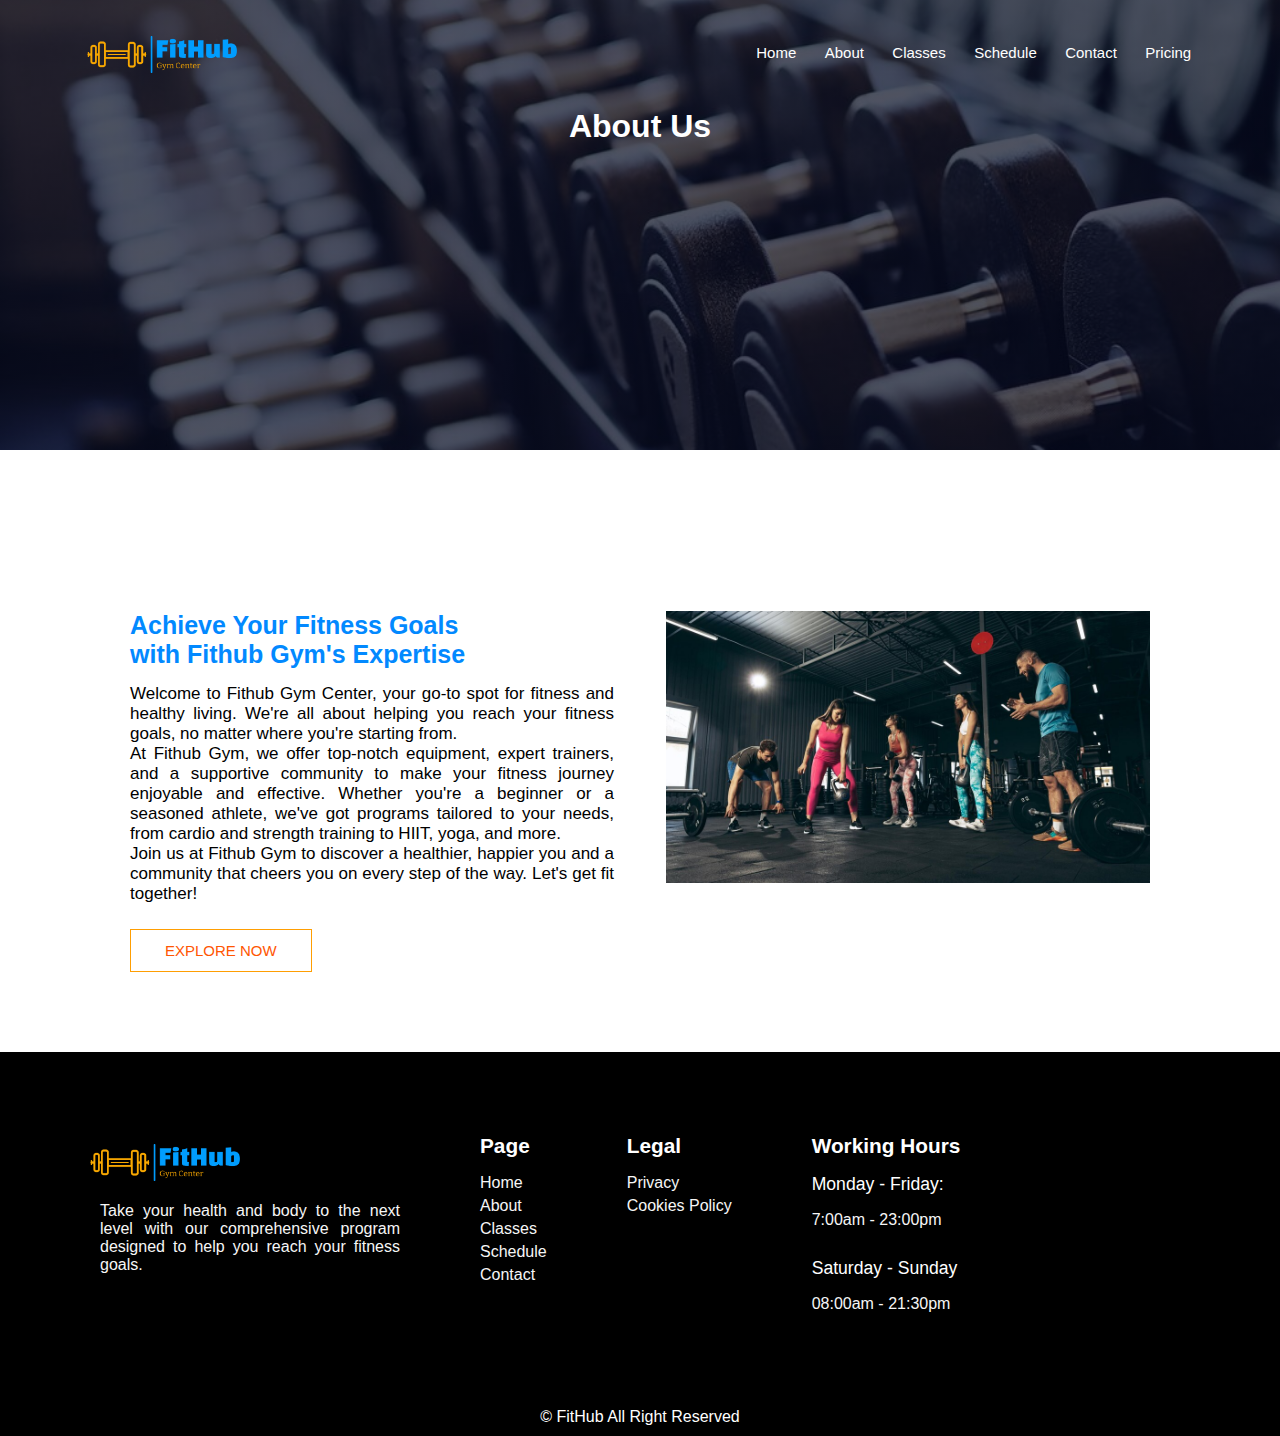
==== about.html @ 22a85598 "Implemented new styling and content improvements on the Classes page" ====
<!DOCTYPE html>
<html lang="en">
  <head>
    <meta charset="UTF-8" />
    <meta name="viewport" content="width=device-width, initial-scale=1.0" />

    <link rel="stylesheet" href="style.css" />
    <title>About Us</title>
  </head>
  <body>
    <section class="about-header">
      <nav>
        <a href="index.html" class="logo">
          <img src="images/fithub-logo.png" alt="logo_img" />
        </a>

        <div class="nav-links" id="navLinks">
          <i class="fa-solid fa-xmark" onclick="hideMenu()"></i>
          <ul>
            <li><a href="index.html">Home</a></li>
            <li><a href="about.html">About</a></li>
            <li><a href="classes.html">Classes</a></li>
            <li><a href="">Schedule</a></li>
            <li><a href="">Contact</a></li>
            <li><a href="">Pricing</a></li>
          </ul>
        </div>
        <i class="fa-solid fa-bars" onclick="showMenu()"></i>
      </nav>

      <h1>About Us</h1>
    </section>

    <section class="about-us">
      <div class="row">
        <div class="about-col">
          <h1>Achieve Your Fitness Goals <br />with Fithub Gym's Expertise</h1>
          <p>
            Welcome to Fithub Gym Center, your go-to spot for fitness and
            healthy living. We're all about helping you reach your fitness
            goals, no matter where you're starting from.<br />
            At Fithub Gym, we offer top-notch equipment, expert trainers, and a
            supportive community to make your fitness journey enjoyable and
            effective. Whether you're a beginner or a seasoned athlete, we've
            got programs tailored to your needs, from cardio and strength
            training to HIIT, yoga, and more.<br />
            Join us at Fithub Gym to discover a healthier, happier you and a
            community that cheers you on every step of the way. Let's get fit
            together!
          </p>
          <a href="" class="hero-btn about-btn">EXPLORE NOW</a>
        </div>

        <div class="about-col">
          <img src="images/about-us.jpg" alt="gym-team" />
        </div>
      </div>
    </section>

    <footer class="footer section">
      <div class="footer-container">
        <div class="footer-box">
          <a href="index.html" class="logo">
            <img src="images/fithub-logo.png" alt="logo_img" />
          </a>

          <p class="text">
            Take your health and body to the next level with our comprehensive
            program designed to help you reach your fitness goals.
          </p>

          <div class="social">
            <a href="#"><i class="fa-brands fa-facebook"></i></a>
            <a href="#"><i class="fa-brands fa-square-instagram"></i></a>
            <a href="#"><i class="fa-brands fa-tiktok"></i></a>
            <a href="#"><i class="fa-brands fa-youtube"></i></a>
          </div>
        </div>

        <div class="footer-box">
          <h3>Page</h3>
          <a href="#">Home</a>
          <a href="#">About</a>
          <a href="#">Classes</a>
          <a href="#">Schedule</a>
          <a href="#">Contact</a>
        </div>

        <div class="footer-box">
          <h3>Legal</h3>
          <a href="#">Privacy</a>
          <a href="#">Cookies Policy</a>
        </div>

        <div class="footer-box">
          <h3>Working Hours</h3>
          <h5 class="days">Monday - Friday:</h5>
          <p class="time">7:00am - 23:00pm</p>

          <h5>Saturday - Sunday</h5>
          <p>08:00am - 21:30pm</p>
        </div>
      </div>

      <div class="copyright">
        <p>&#169; FitHub All Right Reserved</p>
      </div>
    </footer>
  </body>
</html>
---- style.css ----
* {
  margin: 0;
  padding: 0;
  box-sizing: border-box;
  font-family: "Poppins", sans-serif;
}

html {
  scroll-behavior: smooth;
}

img {
  max-width: 100%;
  height: auto;
}

header {
  min-height: 100vh;
  width: 100%;
  background-image: linear-gradient(rgba(4, 9, 30, 0.7), rgba(56, 81, 179, 0.7)),
    url(images/background-img.jpg);
  background-position: center;
  background-size: cover;
  position: relative;
}

nav {
  display: flex;
  padding: 2% 6%;
  justify-content: space-between;
  align-items: center;
}

.logo img {
  max-width: 150px;
  height: auto;
  display: block;
  margin: 10px;
}

.nav-links {
  flex: 1;
  text-align: right;
}

.nav-links ul li {
  list-style: none;
  display: inline-block;
  padding: 8px 12px;
  position: relative;
}

.nav-links ul li a {
  color: #fff;
  text-decoration: none;
  font-size: 15px;
}

.nav-links ul li::after {
  content: "";
  width: 0;
  height: 2px;
  background: #ff9e02;
  display: block;
  margin: auto;
  transition: 0.5s;
}

.nav-links ul li:hover::after {
  width: 100%;
}

.text-box {
  width: 90%;
  color: #fff;
  position: absolute;
  top: 50%;
  left: 50%;
  transform: translate(-50%, -50%);
  text-align: center;
}

.text-box h1 {
  font-size: 62px;
}

.text-box p {
  margin: 5px 0 40px;
  font-size: 35px;
}

.hero-btn {
  display: inline-block;
  text-decoration: none;
  color: #fff;
  border: 1px solid #fff;
  padding: 12px 34px;
  font-size: 15px;
  background: transparent;
  position: relative;
  cursor: pointer;
}

.hero-btn:hover {
  border: 1px solid #ff9e02;
  background: #ff9e02;
  transition: 1s;
}

nav .fa-solid {
  display: none;
}

#closeIcon {
  display: none;
}

/*section {
  margin: 30px;
*/
/* FEATURE SECTION*/

.feature-section {
  width: 80%;
  margin: auto;
  text-align: center;
  padding-top: 100px;
}

.row {
  margin-top: 5%;
  display: flex;
  justify-content: space-between;
  gap: 3rem;
}

.feature {
  flex-basis: 31%;
  margin-bottom: 5px;
  border-radius: 10px;
  background: #f3eadd;
  padding: 20px 12px;
  box-sizing: border-box;
  transition: 0.5s;
}

.feature:hover {
  transform: scale(1.05);
}

.feature h3 {
  text-align: center;
  margin: 10px 0;
  font-weight: 600;
}

.feature p {
  font-size: 14px;
  color: #555;
  font-weight: 300;
  line-height: 22px;
  padding: 10px;
}

.about-data {
  margin-bottom: 2rem;
  align-items: center;
  justify-content: center;
}

.about-subtitle {
  font-size: 25px;
}

.section-border {
  font-size: 35px;
  color: #ff9e02;
}

.section-title {
  color: #0289ff;
}

/* classes section */

.fit-classes {
  display: flex;
  flex-direction: column;
  align-items: center;
  width: 100%;
  height: 700px;
  margin: 0;
  background-image: linear-gradient(rgba(0, 0, 0, 0.7), rgba(0, 0, 0, 0.7)),
    url(images/woman-helping-man-gym.jpg);
  background-position: center;
  background-size: cover;
  padding-left: 8%;
  padding-right: 8%;
  box-sizing: border-box;
}

.fit-classes .row {
  display: grid;
  grid-template-columns: 1fr 1fr;
  height: 80%;
  gap: 20px;
  max-width: 1200px;
}

.col {
  display: flex;
  justify-content: center;
  align-items: center;
  flex-direction: column;
}
.col h1 {
  color: #fff;
  font-size: 50px;
  text-align: center;
}

.col p {
  color: #fff;
  font-size: 40px;
  line-height: 15px;
  margin-top: 20px;
}

.row button {
  width: 180px;
  color: #000;
  font-size: 12px;
  padding: 12px 0;
  background: #fff;
  border: 0;
  border-radius: 20px;
  outline: none;
  margin-top: 30px;
}

.row button:hover {
  background: #ff9e02;
  transition: 1s;
}

.cards {
  display: grid;
  grid-template-columns: repeat(2, 1fr);
  gap: 20px;
}

.card {
  width: 250px;
  height: 275px;
  border-radius: 10px;
  padding: 15px 25px;
  box-sizing: border-box;
  cursor: pointer;
  margin: 10px 15px;
  background-image: url(images/cardio.jpg);
  background-position: center;
  background-size: cover;
  transition: transform 0.5s;
}

.card1 {
  background-image: url(images/cardio.jpg);
}

.card2 {
  background-image: url(images/strength-training.jpg);
}

.card3 {
  background-image: url(images/HIIT-training.jpg);
}

.card4 {
  background-image: url(images/yoga.jpg);
}

.card:hover {
  transform: translateY(-10px);
}

.card h5 {
  color: #fff;
  text-shadow: 0 0 5px #999;
  font-size: 25px;
}

/* pricing*/
.classes-section {
  padding: 4.5rem 0 2rem;
}

.section_title {
  text-align: center;
  margin-top: 5rem;
  margin-bottom: 2.5rem;
  font-size: 40px;
}

.container {
  max-width: 1024px;
  margin-right: 1.5rem;
  margin-left: 1.5rem;
}

.classes-container {
  padding-top: 1rem;
}

.classes-list {
  position: relative;
  width: 238px;
  background-color: #785c4f;
  padding: 2rem 1.5rem 1.5rem;
  border-radius: 1rem;
  margin-bottom: 3.5rem;
  overflow: hidden;
}

.classes-list .shape {
  width: 180px;
  height: 180px;
  filter: blur(64px);
}

.classes-list .shape {
  position: absolute;
  top: -2.5rem;
  left: -2.5rem;
}

.classes-title,
.classes-subtitle,
.classes-img {
  position: relative;
}

.classes-title {
  font-size: 25px;
  margin-bottom: 0.25rem;
  color: #fff;
}

.classes-subtitle {
  font-size: 20px;
  color: #fff;
  font-weight: 400;
}

.classes-img {
  width: 250px;
  margin: 0.75rem 0 1.25rem 0.75rem;
  transition: 0.3s;
}

.classes-data {
  display: grid;
  grid-template-columns: repeat(1, max-content);
  gap: 0.5rem 1.25rem;
  margin-bottom: 2rem;
}

.classes-data-group {
  display: inline-flex;
  align-items: center;
  column-gap: 0.5rem;
  font-size: 20px;
  color: #fff;
}

.classes-data i {
  font-size: 1rem;
}

.classes-price {
  font-size: 25px;
  color: #fff;
}

.button-pricing {
  border: none;
  outline: none;
  padding: 0.75rem 1rem;
  position: absolute;
  right: 0;
  bottom: 0;
  border-radius: 1rem 0 1rem 0;
  cursor: pointer;
  background: #0289ff;
}

.button-pricing i {
  font-size: 1.25rem;
}

.classes-list:hover .classes-img {
  transform: translateY(-0.25rem);
}

.swiper-pagination-bullet {
  background: #ff5602;
}

.swiper-pagination-bullet-active {
  background-color: #0289ff;
}

/*         about - page*/

.about-header {
  height: 50vh;
  width: 100%;
  background-image: linear-gradient(rgba(4, 9, 30, 0.7), rgba(4, 9, 30, 0.7)),
    url(images/dumbbells-gym.jpg);
  background-position: center;
  background-size: cover;
  text-align: center;
  color: #fff;
}

.about-us {
  width: 80%;
  margin: auto;
  padding-top: 80px;
  padding-bottom: 50px;
}

.about-col {
  flex-basis: 48%;
  padding: 30px 2px;
}

.about-col img {
  width: 100%;
}

.about-col h1 {
  padding-top: 0;
  font-size: 25px;
  color: #0289ff;
}

.about-col p {
  padding: 15px 0 25px;
  text-align: justify;
  font-size: 17px;
}

.about-btn {
  border: 1px solid #ff9e02;
  background: transparent;
  color: #ff5602;
}

.about-btn:hover {
  color: #fff;
}

/* FOOTER SECTION*/

footer {
  background: #000;
  color: #fff;
  border-top: 2px solid #000;
}

.footer-container {
  display: flex;
  margin: 5rem;
  gap: 5rem;
}

.footer-box .logo img {
  margin-bottom: 1rem;
}

.footer-container .footer-box {
  display: flex;
  flex-direction: column;
}

.social {
  display: flex;
  align-items: center;
  padding: 1rem;
}

.social a {
  font-size: 24px;
  color: #fff;
  margin-right: 1rem;
}

.social a:hover {
  color: #0289ff;
}

.footer-box h3 {
  font-size: 1.3rem;

  margin-bottom: 1rem;
}

.footer-box h5 {
  font-size: 1.1rem;
  font-weight: 400;
  margin-bottom: 1rem;
}

.footer-box .time {
  margin-bottom: 1.8rem;
}
.footer-box p:hover {
  color: #0289ff;
}

.footer-box .text {
  width: 300px;
  text-align: justify;
  margin-left: 20px;
}
.footer-box p,
.footer-box a {
  color: #f6f6f6;
  margin-bottom: 5px;
  text-decoration: none;
}

.footer-box a:hover {
  color: #0289ff;
}

.footer-box h5 .days {
  margin: 0.5rem;
}

.copyright {
  padding: 10px;
  text-align: center;
}

.copyright:hover {
  color: #0289ff;
}

/* classes page*/
.classes {
  padding: 10px 10%;
}
#card-area {
  padding: 50px 0;
}

.classes-page {
  display: grid;
  grid-template-columns: repeat(3, 1fr);
  grid-gap: 40px;
  margin-bottom: 50px;
}

.classes-card {
  border-radius: 10px;
  position: relative;
  overflow: hidden;
  box-shadow: 5px 5px 15px rgba(0, 0, 0, 0.7);
}

.classes-card img {
  width: 100%;
  border-radius: 10px;
  display: block;
  transition: transform 0.5s;
}

.classes-card .txt {
  height: 0;
  width: 100%;
  background: linear-gradient(transparent, #1c1c1c 58%);
  border-radius: 10px;
  position: absolute;
  left: 0;
  bottom: 0;
  overflow: hidden;
  display: flex;
  align-items: center;
  justify-content: center;
  flex-direction: column;
  padding: 0 50px;
  text-align: center;
  font-size: 14px;
  transition: height 0.5s;
  color: #fff;
}

.classes-card .txt h1 {
  margin-bottom: 5px;
  margin-top: 40%;
  font-size: 25px;
  letter-spacing: 2px;
}
.classes-card .txt a {
  margin-top: 5px;
  color: #262626;
  text-decoration: none;
  background: #fff;
  border-radius: 50px;
  text-align: center;
  padding: 5px 15px;
}

.classes-card .txt a:hover {
  background: #ff9e02;
  transition: 1s;
}
.classes-card:hover img {
  transform: scale(1.2);
}

.classes-card:hover .txt {
  height: 100%;
}
/*                  MEDIA QUERIS                          */

@media (max-width: 700px) {
  .text-box h1 {
    font-size: 20px;
  }

  .nav-links ul li {
    display: block;
  }

  .nav-links {
    position: absolute;
    background: #ff9e02;
    height: 100vh;
    width: 200px;
    top: 0;
    right: -200px;
    text-align: left;
    z-index: 2;
    transition: 1s;
  }

  nav .fa-solid {
    display: inline-block; /* */
    color: #fff;
    margin: 10px;
    font-size: 22px;
    cursor: pointer;
  }

  .nav-links ul {
    padding: 30px;
  }

  .feature {
    flex-basis: 100%;
    margin-right: 0;
  }

  .row {
    flex-direction: column;
  }
}
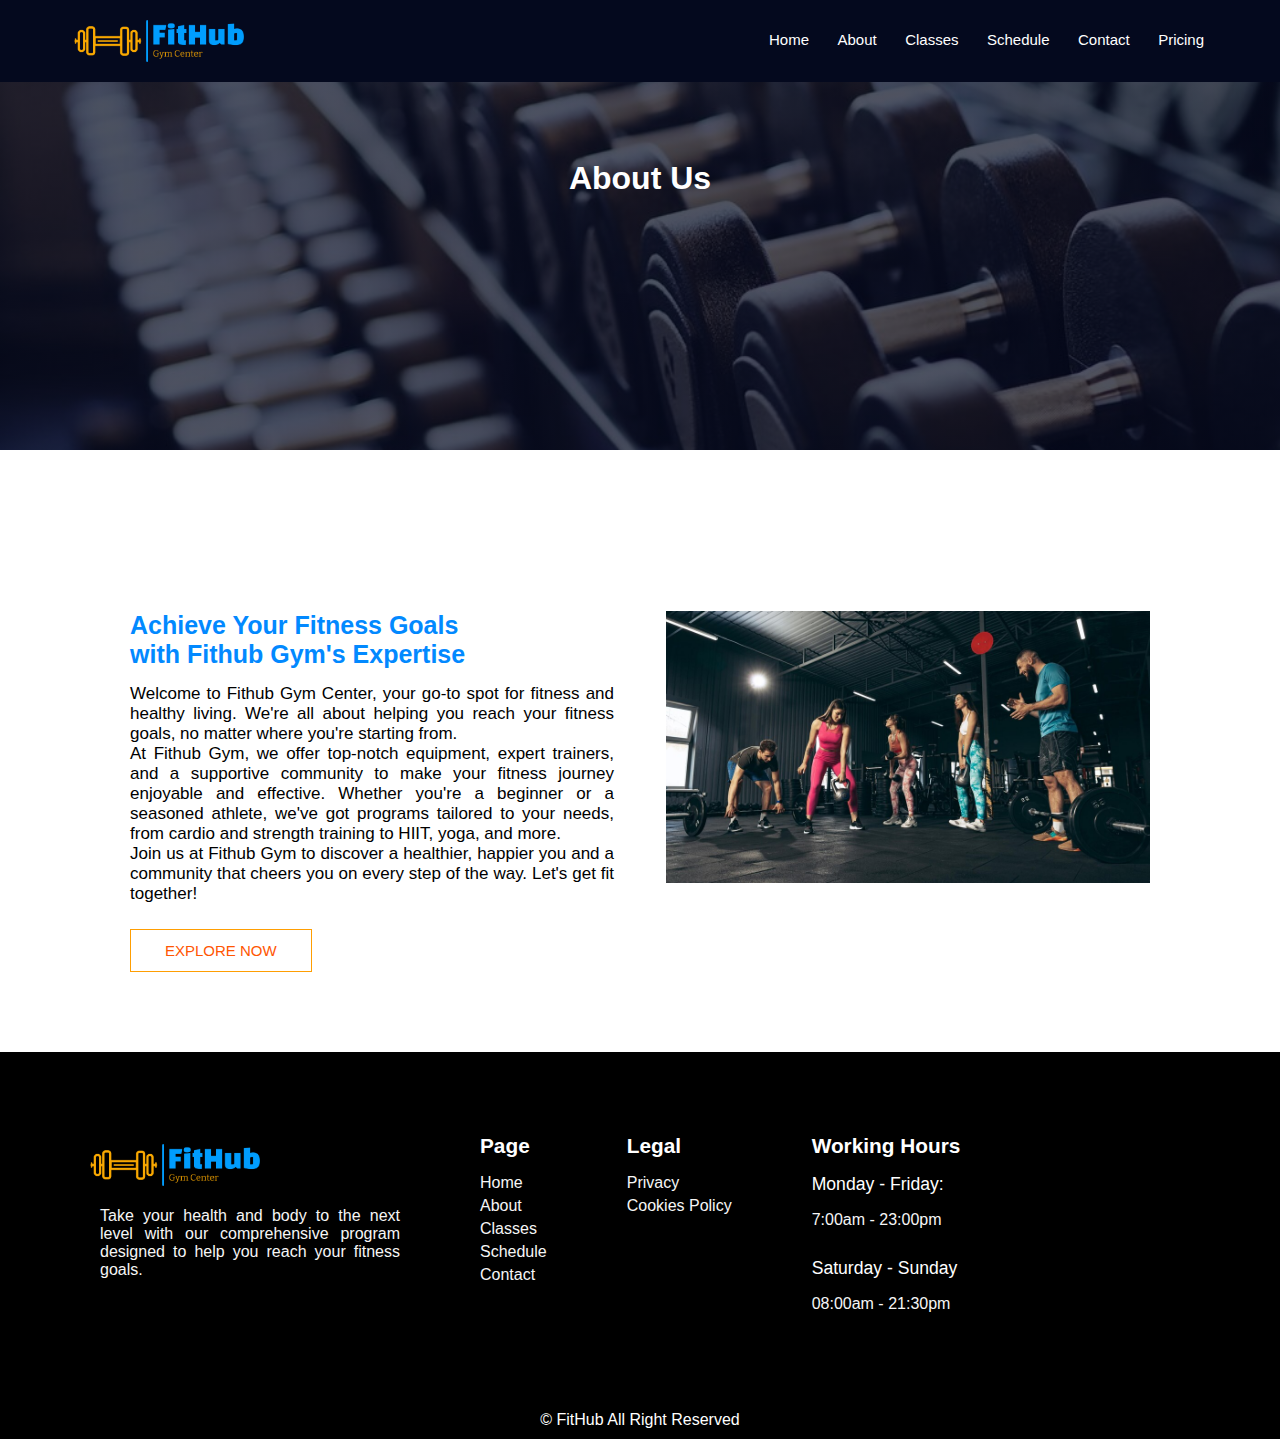
==== commit fc033624: "Fixed navbar and styled" ====
--- a/about.html
+++ b/about.html
@@ -9,7 +9,7 @@
   </head>
   <body>
     <section class="about-header">
-      <nav>
+      <nav class="navbar">
         <a href="index.html" class="logo">
           <img src="images/fithub-logo.png" alt="logo_img" />
         </a>
@@ -20,7 +20,7 @@
             <li><a href="index.html">Home</a></li>
             <li><a href="about.html">About</a></li>
             <li><a href="classes.html">Classes</a></li>
-            <li><a href="">Schedule</a></li>
+            <li><a href="schedule.html">Schedule</a></li>
             <li><a href="">Contact</a></li>
             <li><a href="">Pricing</a></li>
           </ul>
--- a/style.css
+++ b/style.css
@@ -14,40 +14,35 @@
   height: auto;
 }
 
-header {
-  min-height: 100vh;
+.navbar {
+  position: fixed;
+  top: 0;
+  left: 0;
   width: 100%;
-  background-image: linear-gradient(rgba(4, 9, 30, 0.7), rgba(56, 81, 179, 0.7)),
-    url(images/background-img.jpg);
-  background-position: center;
-  background-size: cover;
-  position: relative;
-}
-
-nav {
-  display: flex;
-  padding: 2% 6%;
+  background-color: rgb(4, 9, 30);
+  padding: 10px 5%;
+  display: flex;
   justify-content: space-between;
   align-items: center;
+  z-index: 1000;
 }
 
 .logo img {
-  max-width: 150px;
+  max-width: 170px;
   height: auto;
   display: block;
   margin: 10px;
 }
 
-.nav-links {
-  flex: 1;
-  text-align: right;
+.nav-links ul {
+  margin: 0;
+  padding: 0;
+  list-style: none;
 }
 
 .nav-links ul li {
-  list-style: none;
+  padding: 8px 12px;
   display: inline-block;
-  padding: 8px 12px;
-  position: relative;
 }
 
 .nav-links ul li a {
@@ -68,6 +63,14 @@
 
 .nav-links ul li:hover::after {
   width: 100%;
+}
+
+.background-section {
+  position: relative;
+  height: 100vh;
+  background-image: linear-gradient(rgba(4, 9, 30, 0.7), rgba(56, 81, 179, 0.7)),
+    url(images/background-img.jpg);
+  background-size: cover;
 }
 
 .text-box {
@@ -420,13 +423,21 @@
   background-size: cover;
   text-align: center;
   color: #fff;
-}
-
+  position: relative;
+}
+
+.about-header h1 {
+  position: relative;
+  z-index: 2;
+  top: 10rem;
+}
 .about-us {
   width: 80%;
   margin: auto;
   padding-top: 80px;
   padding-bottom: 50px;
+  position: relative;
+  z-index: 2;
 }
 
 .about-col {
@@ -623,6 +634,122 @@
 .classes-card:hover .txt {
   height: 100%;
 }
+
+/* schedule */
+
+.schedule {
+  padding: 5rem 2.5rem;
+  margin: 0 auto;
+  max-width: 1000px;
+}
+
+#days {
+  margin-bottom: 20px;
+  display: flex;
+  flex-wrap: wrap;
+  justify-content: center;
+  gap: 1rem;
+}
+
+#days button {
+  padding: 10px 20px;
+  margin: 5px;
+  background-color: #fff;
+  color: #000;
+  border: 1px solid #dbd6d6;
+  border-radius: 23px;
+  cursor: pointer;
+  font-weight: 700;
+  font-size: 15px;
+}
+
+#days button:hover {
+  background-color: #0289ff;
+}
+#days button.active {
+  background-color: #0289ff;
+  color: #fff;
+}
+
+#schedule ul {
+  list-style-type: none;
+  padding: 0;
+  justify-content: space-between;
+  margin: 20px;
+}
+
+#schedule ul li {
+  margin-bottom: 5px;
+}
+
+.class-info {
+  border: 5px solid #0289ff;
+  border-radius: 23px;
+  margin-bottom: 10px;
+  padding: 3%;
+  text-align: center;
+}
+
+.class-header {
+  display: flex;
+  align-items: center;
+  justify-content: space-between;
+  flex: 0.5;
+}
+
+.name-of-class {
+  flex: 1;
+  color: #000;
+  font-weight: 700;
+  font-size: 18px;
+  text-align: left;
+}
+
+.time-class {
+  color: #000;
+  font-weight: 700;
+  font-size: 18px;
+}
+
+.class-name,
+.class-time {
+  flex: 1;
+  color: #000;
+  font-weight: 700;
+  font-size: 18px;
+}
+
+.class-item,
+.class-info {
+  display: flex;
+  flex-direction: row;
+  justify-content: space-between;
+  background-color: rgba(242, 242, 242, 0.7);
+  width: 100%;
+  padding: 3%;
+  transition: transform 0.3s ease;
+}
+
+.class-item:hover {
+  transform: scale(1.05);
+}
+
+.join-button {
+  width: 180px;
+  font-size: 12px;
+  padding: 12px 0;
+  background: #fff;
+  border: 0;
+  border-radius: 20px;
+  outline: none;
+  transition: background 0.5s;
+}
+
+.join-button:hover {
+  background: #0289ff;
+  transition: 1s;
+}
+
 /*                  MEDIA QUERIS                          */
 
 @media (max-width: 700px) {
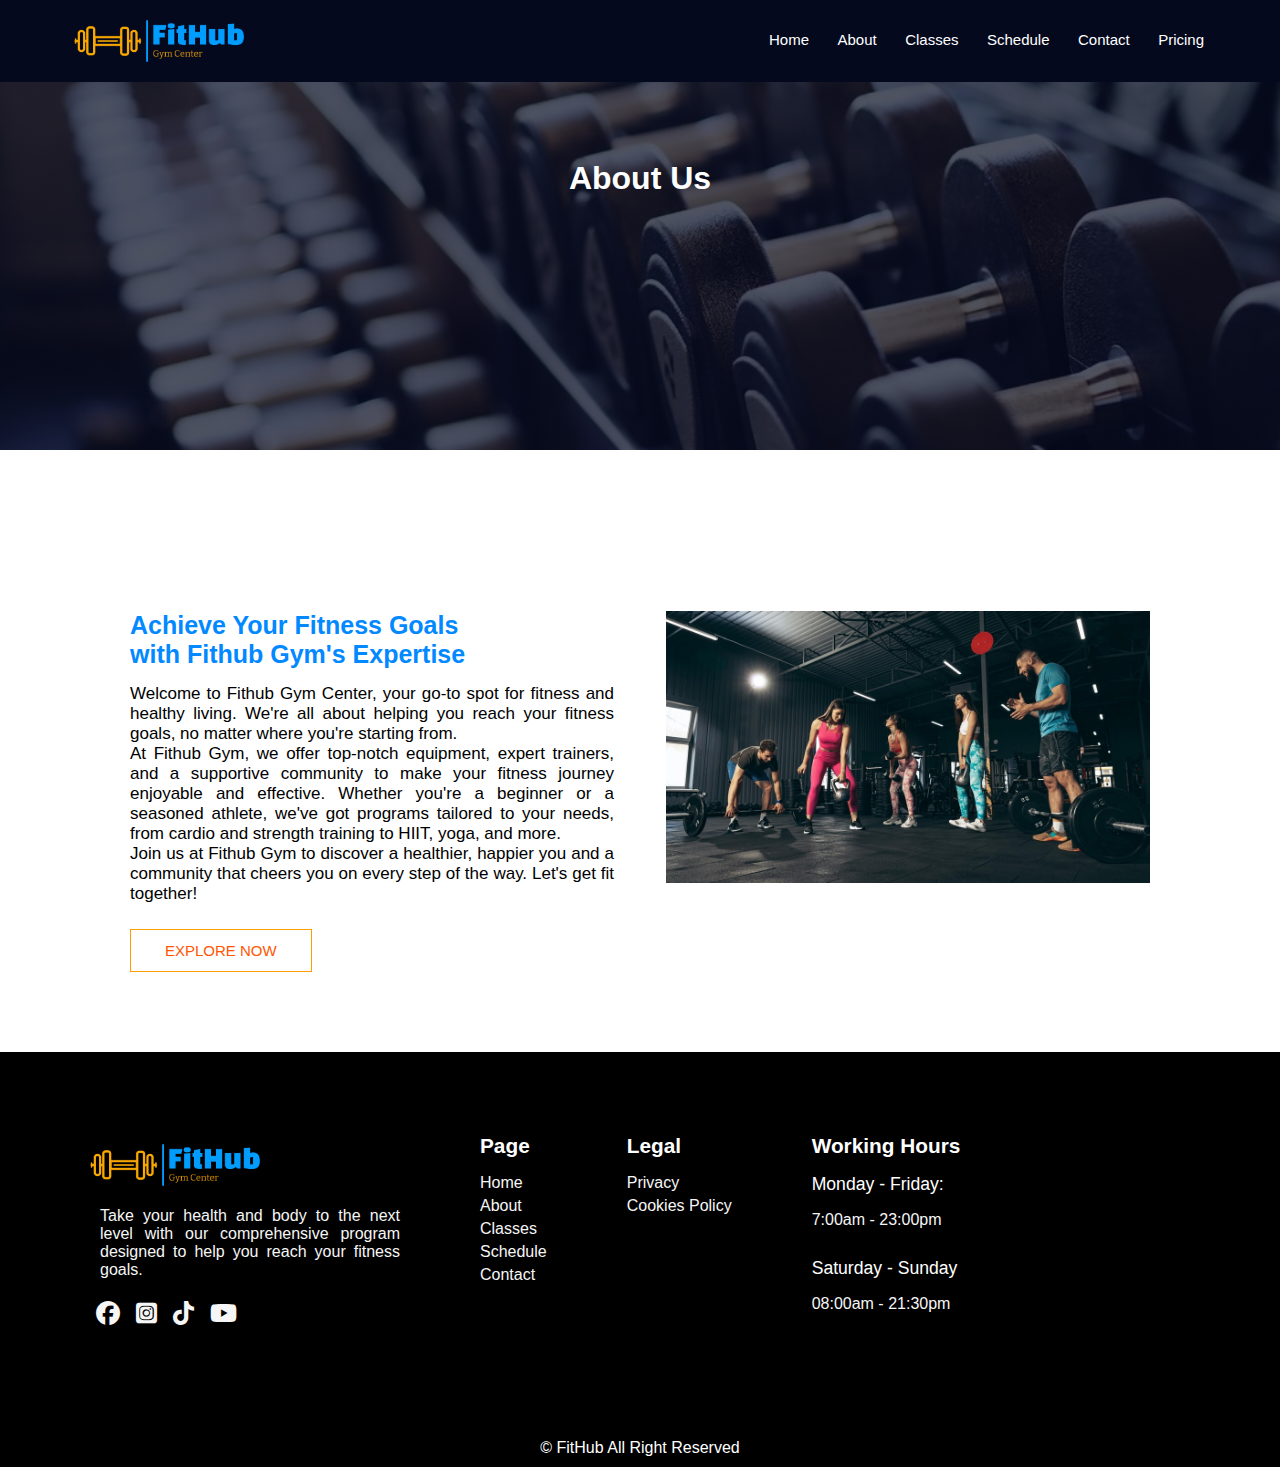
==== commit b17dc611: "Updated contact page layout and styles" ====
--- a/about.html
+++ b/about.html
@@ -5,6 +5,10 @@
     <meta name="viewport" content="width=device-width, initial-scale=1.0" />
 
     <link rel="stylesheet" href="style.css" />
+    <link
+      rel="stylesheet"
+      href="https://cdnjs.cloudflare.com/ajax/libs/font-awesome/6.5.2/css/all.min.css"
+    />
     <title>About Us</title>
   </head>
   <body>
@@ -21,7 +25,7 @@
             <li><a href="about.html">About</a></li>
             <li><a href="classes.html">Classes</a></li>
             <li><a href="schedule.html">Schedule</a></li>
-            <li><a href="">Contact</a></li>
+            <li><a href="contact.html">Contact</a></li>
             <li><a href="">Pricing</a></li>
           </ul>
         </div>
--- a/style.css
+++ b/style.css
@@ -750,6 +750,140 @@
   transition: 1s;
 }
 
+/* contact page*/
+
+.contact-information {
+  width: 80%;
+  margin: auto;
+  padding-top: 80px;
+  padding-bottom: 50px;
+  position: relative;
+  z-index: 2;
+}
+.contact-section {
+  display: flex;
+  justify-content: space-between;
+  flex-wrap: wrap;
+  margin-top: 5%;
+  gap: 3rem;
+}
+
+.contact-content {
+  margin-bottom: 2rem;
+  text-align: center;
+}
+
+.contact-content h3 {
+  margin-bottom: 1rem;
+}
+
+.contact-content p {
+  margin-bottom: 1.5rem;
+}
+.info-container {
+  flex: 1 1 20%;
+  padding: 25px;
+}
+
+.info {
+  display: flex;
+  flex-direction: column;
+  gap: 1rem;
+}
+
+.info-block {
+  padding: 1rem;
+  border-radius: 8px;
+}
+
+.info-block h3 {
+  margin-bottom: 10px;
+  padding-bottom: 5px;
+  border-bottom: 3px solid #0289ff;
+  width: 50%;
+}
+
+.info-block p {
+  margin-bottom: 10px;
+}
+
+.contact-container {
+  flex: 1 1 60%;
+  max-width: 500px;
+  background-color: #999;
+  padding: 25px;
+  border-radius: 8px;
+  box-shadow: 0 0 15px rgba(0, 0, 0, 0.1);
+}
+
+.contact-container header {
+  font-size: 1.5rem;
+  color: #333;
+  font-weight: 500;
+  text-align: center;
+}
+
+.contact-container .form {
+  margin-top: 30px;
+}
+
+.form .input-box {
+  width: 100%;
+  margin-top: 20px;
+}
+
+.form :where(.input-box input, .select-box) {
+  position: relative;
+  height: 50px;
+  width: 100%;
+  outline: none;
+  font-size: 1rem;
+  color: #707070;
+  margin-top: 8px;
+  border: 1px solid #ddd;
+  border-radius: 6px;
+  padding: 0 15px;
+}
+
+.form .column {
+  display: flex;
+  column-gap: 15px;
+}
+
+.select-box select {
+  height: 100%;
+  width: 100%;
+  outline: none;
+  border: none;
+  color: #707070;
+  font-size: 1rem;
+}
+
+textarea {
+  padding: 1rem 1rem;
+  min-height: 150px;
+  resize: none;
+  overflow-y: auto;
+  border-radius: 6px;
+  border: 1px solid #ddd;
+}
+
+.btn {
+  padding: 0.6rem 1.3rem;
+  background-color: #fff;
+  font-size: 0.95rem;
+  line-height: 1;
+  border: 1px solid #ddd;
+  border-radius: 6px;
+  outline: none;
+  cursor: pointer;
+  transition: 0.3s;
+}
+
+.btn:hover {
+  background-color: #0289ff;
+}
+
 /*                  MEDIA QUERIS                          */
 
 @media (max-width: 700px) {
@@ -793,4 +927,8 @@
   .row {
     flex-direction: column;
   }
-}
+
+  .form .column {
+    flex-wrap: wrap;
+  }
+}
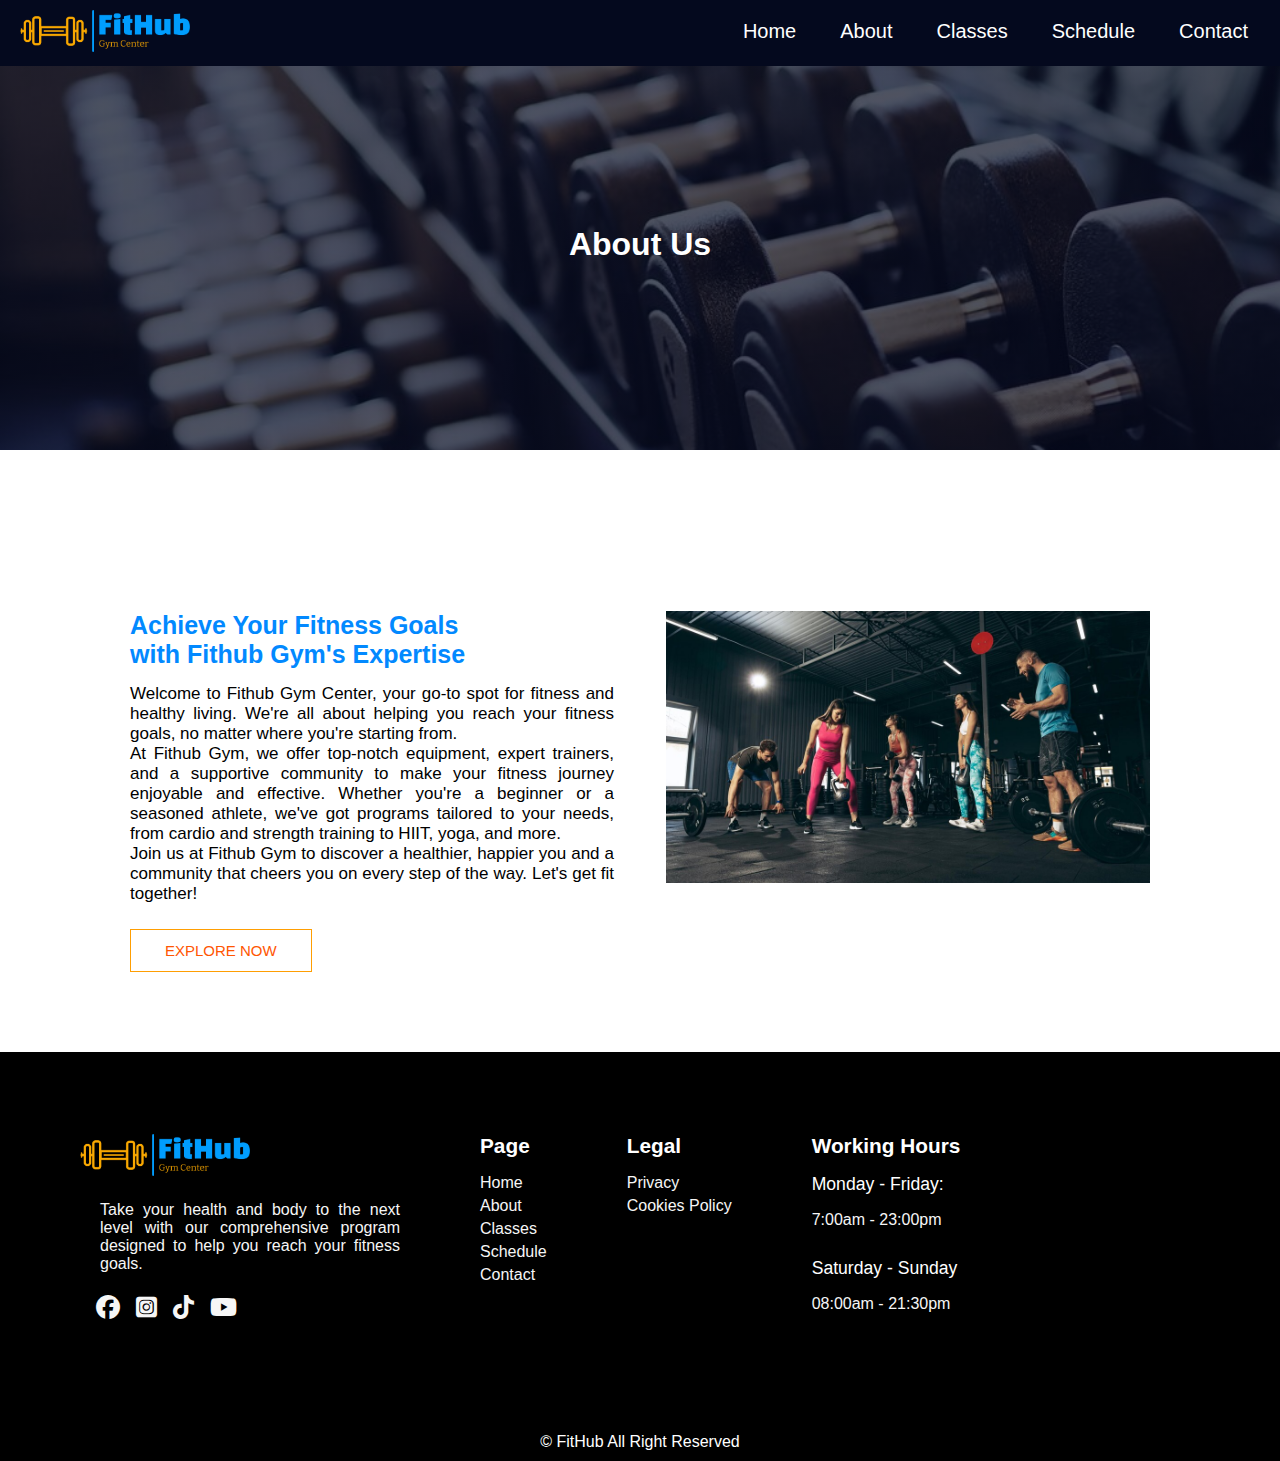
==== commit 15a1f230: "Responsive layout improvements and hamburger menu functionality" ====
--- a/about.html
+++ b/about.html
@@ -9,6 +9,13 @@
       rel="stylesheet"
       href="https://cdnjs.cloudflare.com/ajax/libs/font-awesome/6.5.2/css/all.min.css"
     />
+
+    <link
+      rel="stylesheet"
+      href="https://use.fontawesome.com/releases/v5.15.4/css/all.css"
+    />
+
+    <link rel="stylesheet" href="css/swiper-bundle.min.css" />
     <title>About Us</title>
   </head>
   <body>
@@ -18,18 +25,18 @@
           <img src="images/fithub-logo.png" alt="logo_img" />
         </a>
 
-        <div class="nav-links" id="navLinks">
-          <i class="fa-solid fa-xmark" onclick="hideMenu()"></i>
+        <i class="fa-solid fa-bars" id="hamburger"></i>
+        <i class="fa-solid fa-xmark" id="close"></i>
+
+        <div class="nav-links" id="navLinks" style="right: -200px">
           <ul>
             <li><a href="index.html">Home</a></li>
             <li><a href="about.html">About</a></li>
             <li><a href="classes.html">Classes</a></li>
             <li><a href="schedule.html">Schedule</a></li>
             <li><a href="contact.html">Contact</a></li>
-            <li><a href="">Pricing</a></li>
           </ul>
         </div>
-        <i class="fa-solid fa-bars" onclick="showMenu()"></i>
       </nav>
 
       <h1>About Us</h1>
@@ -83,11 +90,11 @@
 
         <div class="footer-box">
           <h3>Page</h3>
-          <a href="#">Home</a>
-          <a href="#">About</a>
-          <a href="#">Classes</a>
-          <a href="#">Schedule</a>
-          <a href="#">Contact</a>
+          <a href="index.html">Home</a>
+          <a href="about.html">About</a>
+          <a href="classes.html">Classes</a>
+          <a href="schedule.html">Schedule</a>
+          <a href="contact.html">Contact</a>
         </div>
 
         <div class="footer-box">
@@ -110,5 +117,8 @@
         <p>&#169; FitHub All Right Reserved</p>
       </div>
     </footer>
+
+    <script src="js/swiper-bundle.min.js"></script>
+    <script src="script.js"></script>
   </body>
 </html>
--- a/style.css
+++ b/style.css
@@ -15,40 +15,70 @@
 }
 
 .navbar {
-  position: fixed;
+  position: relative;
+  background-color: rgb(4, 9, 30);
+  padding: 10px 20px;
+  display: flex;
+  justify-content: space-between;
+  align-items: center;
+  color: white; /* */
+  z-index: 1000;
   top: 0;
   left: 0;
   width: 100%;
-  background-color: rgb(4, 9, 30);
-  padding: 10px 5%;
-  display: flex;
-  justify-content: space-between;
-  align-items: center;
-  z-index: 1000;
 }
 
 .logo img {
   max-width: 170px;
-  height: auto;
-  display: block;
-  margin: 10px;
-}
+}
+
+.nav-links {
+  /* bez ovoga se vidi nav-linkovi
+  position: absolute;
+  top: 0;
+  right: -200px;*/
+  transition: right 0.3s ease;
+  color: #000;
+  height: 100%;
+}
+
+/* 
+.nav-links {
+  position: fixed;
+  right: -200px;
+  top: 0px;
+  background-color: #333;
+  width: 200px;
+  height: 100vh;
+  display: flex;
+  justify-content: center;
+  align-items: center;
+  transition: right 0.3s ease;
+  z-index: 1000;
+} */
+
+/*
+.nav-links.active {
+  right: 0;
+} */
 
 .nav-links ul {
-  margin: 0;
-  padding: 0;
+  padding: 0; /* */
+  margin: 0; /* */
+  display: flex;
   list-style: none;
-}
-
-.nav-links ul li {
+  /* flex-direction: column; */
+  gap: 20px;
+}
+
+.nav-links li {
   padding: 8px 12px;
-  display: inline-block;
-}
-
-.nav-links ul li a {
+}
+
+.nav-links a {
   color: #fff;
   text-decoration: none;
-  font-size: 15px;
+  font-size: 20px;
 }
 
 .nav-links ul li::after {
@@ -61,10 +91,35 @@
   transition: 0.5s;
 }
 
+/* Hamburger icon 
+
+.fa-bars,
+.fa-xmark {
+  font-size: 24px;
+  cursor: pointer;
+  display: none;
+}*/
+
+#hamburger,
+#close {
+  display: none;
+}
+
+.nav-links ul li::after {
+  content: "";
+  width: 0;
+  height: 2px;
+  background: #ff9e02;
+  display: block;
+  margin: auto;
+  transition: width 0.5s;
+}
+
 .nav-links ul li:hover::after {
   width: 100%;
 }
 
+/* Background */
 .background-section {
   position: relative;
   height: 100vh;
@@ -110,17 +165,6 @@
   transition: 1s;
 }
 
-nav .fa-solid {
-  display: none;
-}
-
-#closeIcon {
-  display: none;
-}
-
-/*section {
-  margin: 30px;
-*/
 /* FEATURE SECTION*/
 
 .feature-section {
@@ -138,12 +182,11 @@
 }
 
 .feature {
-  flex-basis: 31%;
+  flex-basis: 100%;
   margin-bottom: 5px;
   border-radius: 10px;
   background: #f3eadd;
   padding: 20px 12px;
-  box-sizing: border-box;
   transition: 0.5s;
 }
 
@@ -163,25 +206,6 @@
   font-weight: 300;
   line-height: 22px;
   padding: 10px;
-}
-
-.about-data {
-  margin-bottom: 2rem;
-  align-items: center;
-  justify-content: center;
-}
-
-.about-subtitle {
-  font-size: 25px;
-}
-
-.section-border {
-  font-size: 35px;
-  color: #ff9e02;
-}
-
-.section-title {
-  color: #0289ff;
 }
 
 /* classes section */
@@ -197,8 +221,7 @@
     url(images/woman-helping-man-gym.jpg);
   background-position: center;
   background-size: cover;
-  padding-left: 8%;
-  padding-right: 8%;
+  padding: 0 8%;
   box-sizing: border-box;
 }
 
@@ -207,7 +230,6 @@
   grid-template-columns: 1fr 1fr;
   height: 80%;
   gap: 20px;
-  max-width: 1200px;
 }
 
 .col {
@@ -216,17 +238,10 @@
   align-items: center;
   flex-direction: column;
 }
-.col h1 {
-  color: #fff;
-  font-size: 50px;
-  text-align: center;
-}
-
+.col h1,
 .col p {
   color: #fff;
-  font-size: 40px;
-  line-height: 15px;
-  margin-top: 20px;
+  text-align: center;
 }
 
 .row button {
@@ -755,11 +770,9 @@
 .contact-information {
   width: 80%;
   margin: auto;
-  padding-top: 80px;
-  padding-bottom: 50px;
-  position: relative;
-  z-index: 2;
-}
+  padding: 80px 0 50px;
+}
+
 .contact-section {
   display: flex;
   justify-content: space-between;
@@ -884,40 +897,53 @@
   background-color: #0289ff;
 }
 
-/*                  MEDIA QUERIS                          */
-
-@media (max-width: 700px) {
-  .text-box h1 {
-    font-size: 20px;
-  }
-
-  .nav-links ul li {
-    display: block;
-  }
-
+/*                  MEDIA QUERIS       */
+
+@media (max-width: 768px) {
   .nav-links {
-    position: absolute;
-    background: #ff9e02;
-    height: 100vh;
-    width: 200px;
+    display: flex;
+    flex-direction: column;
+    position: fixed;
     top: 0;
     right: -200px;
-    text-align: left;
-    z-index: 2;
-    transition: 1s;
-  }
-
-  nav .fa-solid {
-    display: inline-block; /* */
-    color: #fff;
-    margin: 10px;
-    font-size: 22px;
-    cursor: pointer;
+    width: 200px;
+    background-color: #ff9e02;
+    height: 50%;
+    padding: 20px;
+    transition: right 0.3s ease;
+  }
+
+  #hamburger {
+    display: inline;
+  }
+
+  #close {
+    display: none;
+    z-index: 1000;
+  }
+
+  .nav-links.active {
+    display: block;
+    transform: translateX(0);
   }
 
   .nav-links ul {
-    padding: 30px;
-  }
+    list-style: none;
+    padding: 0;
+    margin: 0;
+    display: flex;
+    flex-direction: column;
+    width: 100%;
+  }
+
+  .nav-links li {
+    margin: 10px 0;
+  }
+
+  /* .nav-links.active .fa-xmark {
+    display: block;
+  }
+*/
 
   .feature {
     flex-basis: 100%;
@@ -926,9 +952,67 @@
 
   .row {
     flex-direction: column;
-  }
-
-  .form .column {
-    flex-wrap: wrap;
-  }
-}
+    align-items: center;
+  }
+
+  .col h1 {
+    font-size: 18px;
+  }
+
+  .col p {
+    font-size: 18px;
+  }
+
+  .cards {
+    flex-direction: column;
+    align-items: center;
+  }
+
+  .card {
+    margin: 10px 0;
+    width: 80%;
+    height: 70%;
+  }
+
+  .card h5 {
+    font-size: 15px;
+  }
+
+  .footer-container {
+    flex-direction: column;
+    align-items: center;
+
+    .footer-box {
+      text-align: center;
+      margin: 20px 0;
+    }
+
+    .copyright {
+      text-align: center;
+      margin-top: 20px;
+    }
+  }
+
+  @media (min-width: 769px) {
+    .nav-links {
+      position: static;
+      display: flex;
+      right: 0;
+      height: auto;
+      background-color: transparent;
+    }
+
+    .nav-links ul {
+      display: flex;
+      justify-content: space-around;
+    }
+
+    .nav-links ul li {
+      margin: 0;
+    }
+
+    #hamburger {
+      display: none;
+    }
+  }
+}
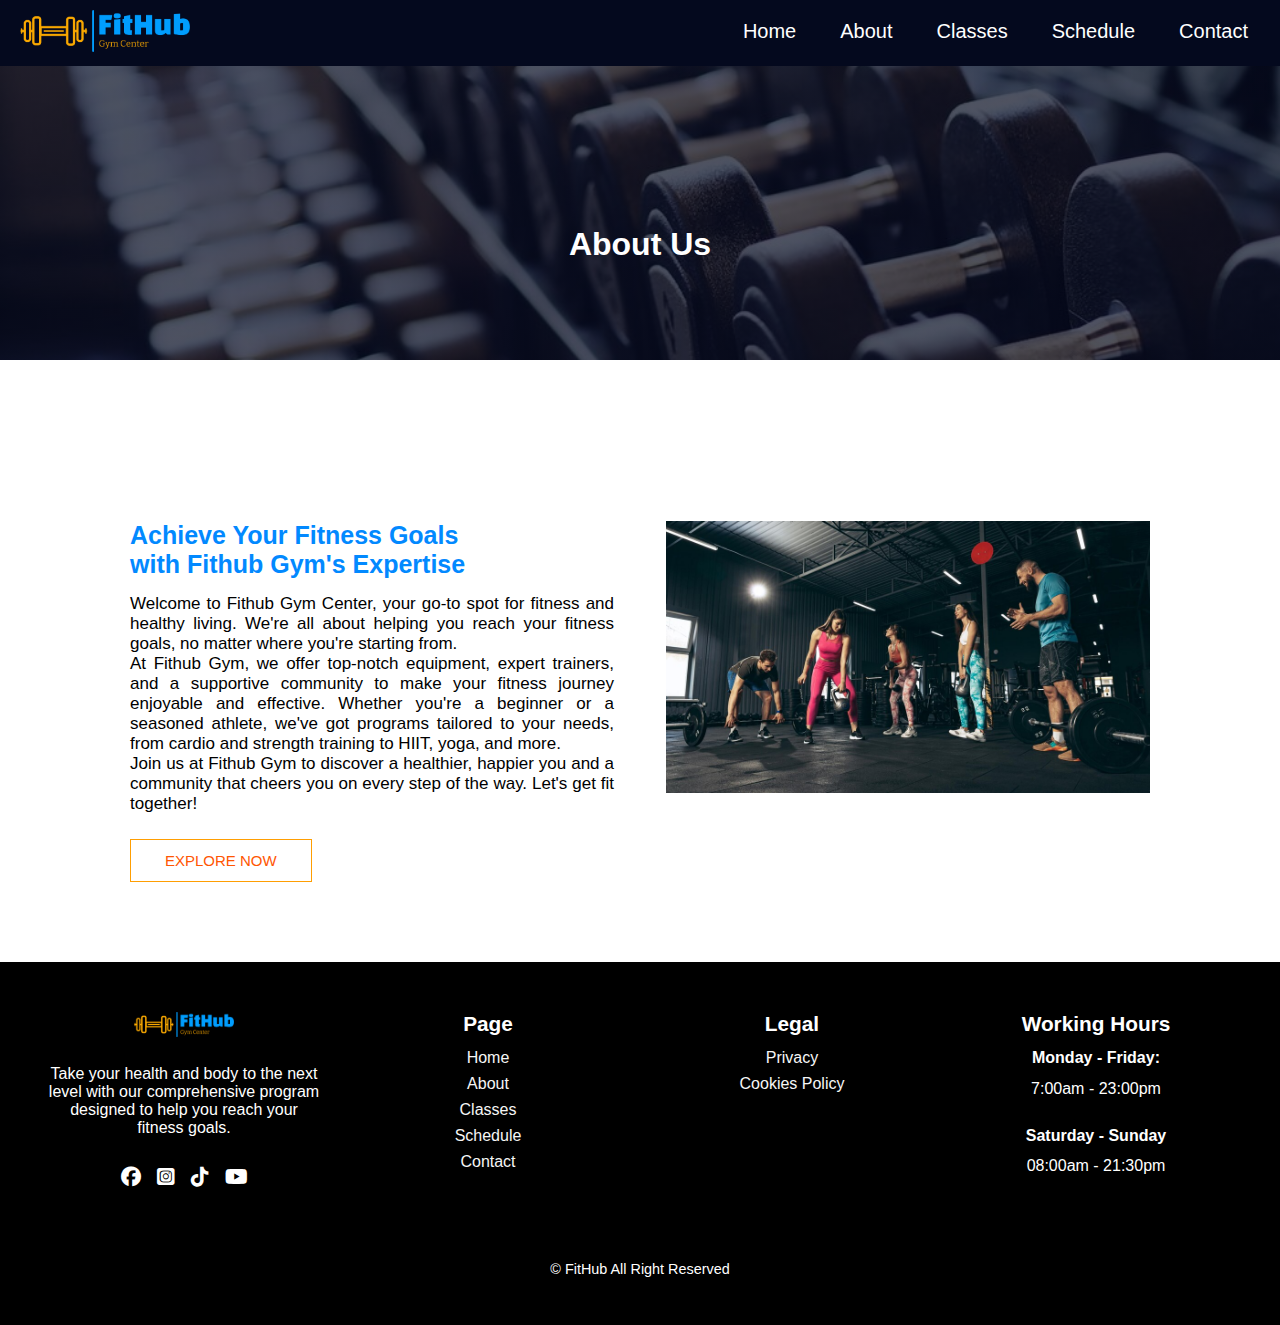
==== commit 05a6d663: "Improved responsive design for contact page and button styles" ====
--- a/about.html
+++ b/about.html
@@ -59,7 +59,7 @@
             community that cheers you on every step of the way. Let's get fit
             together!
           </p>
-          <a href="" class="hero-btn about-btn">EXPLORE NOW</a>
+          <a href="classes.html" class="hero-btn about-btn">EXPLORE NOW</a>
         </div>
 
         <div class="about-col">
--- a/style.css
+++ b/style.css
@@ -33,41 +33,16 @@
 }
 
 .nav-links {
-  /* bez ovoga se vidi nav-linkovi
-  position: absolute;
-  top: 0;
-  right: -200px;*/
   transition: right 0.3s ease;
   color: #000;
   height: 100%;
 }
-
-/* 
-.nav-links {
-  position: fixed;
-  right: -200px;
-  top: 0px;
-  background-color: #333;
-  width: 200px;
-  height: 100vh;
-  display: flex;
-  justify-content: center;
-  align-items: center;
-  transition: right 0.3s ease;
-  z-index: 1000;
-} */
-
-/*
-.nav-links.active {
-  right: 0;
-} */
 
 .nav-links ul {
   padding: 0; /* */
   margin: 0; /* */
   display: flex;
   list-style: none;
-  /* flex-direction: column; */
   gap: 20px;
 }
 
@@ -126,6 +101,7 @@
   background-image: linear-gradient(rgba(4, 9, 30, 0.7), rgba(56, 81, 179, 0.7)),
     url(images/background-img.jpg);
   background-size: cover;
+  background-position: center;
 }
 
 .text-box {
@@ -331,21 +307,23 @@
 
 .classes-list {
   position: relative;
-  width: 238px;
+  max-width: 238px;
   background-color: #785c4f;
   padding: 2rem 1.5rem 1.5rem;
   border-radius: 1rem;
   margin-bottom: 3.5rem;
   overflow: hidden;
+  width: 100%;
+  display: flex;
+  flex-direction: column;
+  align-items: center;
+  text-align: center;
 }
 
 .classes-list .shape {
   width: 180px;
   height: 180px;
   filter: blur(64px);
-}
-
-.classes-list .shape {
   position: absolute;
   top: -2.5rem;
   left: -2.5rem;
@@ -361,6 +339,8 @@
   font-size: 25px;
   margin-bottom: 0.25rem;
   color: #fff;
+  display: block;
+  overflow: hidden;
 }
 
 .classes-subtitle {
@@ -370,9 +350,11 @@
 }
 
 .classes-img {
-  width: 250px;
-  margin: 0.75rem 0 1.25rem 0.75rem;
-  transition: 0.3s;
+  width: 100%;
+  max-width: 200px;
+  height: auto;
+  margin: 0.75rem 0;
+  object-fit: cover;
 }
 
 .classes-data {
@@ -430,7 +412,7 @@
 /*         about - page*/
 
 .about-header {
-  height: 50vh;
+  height: 40vh;
   width: 100%;
   background-image: linear-gradient(rgba(4, 9, 30, 0.7), rgba(4, 9, 30, 0.7)),
     url(images/dumbbells-gym.jpg);
@@ -445,6 +427,7 @@
   position: relative;
   z-index: 2;
   top: 10rem;
+  font-size: 2rem;
 }
 .about-us {
   width: 80%;
@@ -492,51 +475,86 @@
   background: #000;
   color: #fff;
   border-top: 2px solid #000;
+  width: 100%;
+  padding: 2rem 0;
+  box-sizing: border-box;
 }
 
 .footer-container {
   display: flex;
-  margin: 5rem;
-  gap: 5rem;
+  flex-wrap: wrap;
+  justify-content: space-between;
+  padding: 0 2rem;
+  box-sizing: border-box;
+}
+
+.footer-box {
+  text-align: center;
+  flex: 1 1 200px;
+  margin: 1rem;
+}
+
+.footer-box h3 {
+  font-size: 1.3rem;
+  margin-bottom: 0.8rem;
+}
+
+.footer-box h5,
+.footer-box p {
+  margin-bottom: 0.8rem;
+  font-size: 1rem;
+}
+
+.footer-box a {
+  display: block;
+  margin-bottom: 0.5rem;
+  color: #f6f6f6;
+  text-decoration: none;
+}
+
+.footer-box a:hover {
+  color: #0289ff;
+}
+
+.social {
+  display: flex;
+  justify-content: center;
+  padding: 1rem 0;
+  gap: 1rem;
+}
+
+.footer-box .text {
+  width: auto;
+  margin-left: 0;
+  margin-right: 0;
+  max-width: 100%;
+}
+
+.copyright {
+  padding: 1rem;
+  text-align: center;
+  font-size: 0.9rem;
+  margin-top: 1rem;
+}
+
+.copyright:hover {
+  color: #0289ff;
 }
 
 .footer-box .logo img {
   margin-bottom: 1rem;
-}
-
-.footer-container .footer-box {
-  display: flex;
-  flex-direction: column;
-}
-
-.social {
-  display: flex;
-  align-items: center;
-  padding: 1rem;
+  max-width: 100px;
 }
 
 .social a {
-  font-size: 24px;
+  font-size: 20px;
   color: #fff;
-  margin-right: 1rem;
 }
 
 .social a:hover {
   color: #0289ff;
 }
 
-.footer-box h3 {
-  font-size: 1.3rem;
-
-  margin-bottom: 1rem;
-}
-
-.footer-box h5 {
-  font-size: 1.1rem;
-  font-weight: 400;
-  margin-bottom: 1rem;
-}
-
 .footer-box .time {
   margin-bottom: 1.8rem;
 }
@@ -544,33 +562,8 @@
   color: #0289ff;
 }
 
-.footer-box .text {
-  width: 300px;
-  text-align: justify;
-  margin-left: 20px;
-}
-.footer-box p,
-.footer-box a {
-  color: #f6f6f6;
-  margin-bottom: 5px;
-  text-decoration: none;
-}
-
-.footer-box a:hover {
-  color: #0289ff;
-}
-
 .footer-box h5 .days {
   margin: 0.5rem;
-}
-
-.copyright {
-  padding: 10px;
-  text-align: center;
-}
-
-.copyright:hover {
-  color: #0289ff;
 }
 
 /* classes page*/
@@ -595,7 +588,7 @@
   box-shadow: 5px 5px 15px rgba(0, 0, 0, 0.7);
 }
 
-.classes-card img {
+.-card img {
   width: 100%;
   border-radius: 10px;
   display: block;
@@ -615,7 +608,7 @@
   align-items: center;
   justify-content: center;
   flex-direction: column;
-  padding: 0 50px;
+  padding: 0 20px;
   text-align: center;
   font-size: 14px;
   transition: height 0.5s;
@@ -623,19 +616,26 @@
 }
 
 .classes-card .txt h1 {
-  margin-bottom: 5px;
-  margin-top: 40%;
-  font-size: 25px;
-  letter-spacing: 2px;
-}
+  margin: 0;
+  font-size: 20px;
+  line-height: 1.2;
+}
+
+.classes-card .txt p {
+  margin: 0;
+  font-size: 18px;
+  line-height: 1;
+  padding: 5px 0;
+}
+
 .classes-card .txt a {
-  margin-top: 5px;
+  margin-top: 10px;
   color: #262626;
   text-decoration: none;
   background: #fff;
   border-radius: 50px;
   text-align: center;
-  padding: 5px 15px;
+  padding: 8px 20px;
 }
 
 .classes-card .txt a:hover {
@@ -731,7 +731,7 @@
   flex: 1;
   color: #000;
   font-weight: 700;
-  font-size: 18px;
+  font-size: 20px;
 }
 
 .class-item,
@@ -751,7 +751,7 @@
 
 .join-button {
   width: 180px;
-  font-size: 12px;
+  font-size: 18px;
   padding: 12px 0;
   background: #fff;
   border: 0;
@@ -778,7 +778,7 @@
   justify-content: space-between;
   flex-wrap: wrap;
   margin-top: 5%;
-  gap: 3rem;
+  gap: 1rem;
 }
 
 .contact-content {
@@ -836,7 +836,7 @@
   text-align: center;
 }
 
-.contact-container .form {
+.-container .form {
   margin-top: 30px;
 }
 
@@ -900,6 +900,21 @@
 /*                  MEDIA QUERIS       */
 
 @media (max-width: 768px) {
+  body {
+    background-size: cover;
+    font-size: 14px;
+    padding: 10px;
+  }
+
+  .logo img {
+    width: 120px;
+  }
+
+  img {
+    width: 100%;
+    height: auto;
+  }
+
   .nav-links {
     display: flex;
     flex-direction: column;
@@ -940,19 +955,85 @@
     margin: 10px 0;
   }
 
-  /* .nav-links.active .fa-xmark {
-    display: block;
-  }
-*/
+  .background-section {
+    height: 70vh;
+    background-size: cover;
+  }
+
+  .text-box h1 {
+    font-size: 40px;
+  }
+
+  .text-box p {
+    font-size: 20px;
+  }
+  .hero-btn {
+    padding: 10px 28px;
+    font-size: 13px;
+  }
+
+  /* Feature section*/
+
+  .feature-section {
+    width: 90%;
+    padding-top: 60px;
+  }
 
   .feature {
-    flex-basis: 100%;
-    margin-right: 0;
+    width: 80%;
+    margin-bottom: 20px;
+    padding: 15px;
+  }
+
+  .feature h3 {
+    font-size: 18px;
+  }
+
+  .feature p {
+    font-size: 12px;
   }
 
   .row {
     flex-direction: column;
     align-items: center;
+    padding-bottom: 15px;
+  }
+
+  /* Fit classes*/
+
+  .fit-classes {
+    height: auto;
+    padding: 0 5%;
+  }
+
+  .fit-classes .row {
+    grid-template-columns: 1fr;
+    height: auto;
+  }
+
+  .col h1 {
+    font-size: 24px;
+  }
+
+  .col p {
+    font-size: 14px;
+  }
+
+  .row button {
+    width: 150px;
+    font-size: 10px;
+  }
+
+  .cards {
+    grid-template-columns: repeat(2, 1fr);
+  }
+
+  .card {
+    height: 100%;
+  }
+
+  .card h5 {
+    font-size: 20px;
   }
 
   .col h1 {
@@ -968,51 +1049,459 @@
     align-items: center;
   }
 
-  .card {
-    margin: 10px 0;
-    width: 80%;
-    height: 70%;
-  }
-
   .card h5 {
     font-size: 15px;
   }
 
+  /* classes*/
+
+  .classes-section {
+    padding: 3rem 0 1rem;
+  }
+
+  .section_title {
+    font-size: 32px;
+  }
+
+  .classes-list {
+    max-width: 90%;
+    margin-bottom: 0 auto;
+  }
+
+  .classes-data-group {
+    font-size: 14px;
+  }
+
+  .classes-price {
+    font-size: 15px;
+  }
+
+  .classes-title,
+  .classes-subtitle {
+    font-size: 15px;
+  }
+
+  /* FOOTER */
+
   .footer-container {
+    flex-direction: row;
+    flex-wrap: wrap;
+    padding: 0 1.5rem;
+    justify-content: center;
+  }
+
+  .footer-box {
+    flex: 1 1 45%;
+    margin: 0.5rem;
+  }
+
+  .footer-box .text {
+    text-align: center;
+  }
+
+  .social a {
+    font-size: 18px;
+  }
+
+  .copyright {
+    font-size: 0.8rem;
+  }
+
+  /* about page*/
+  .about-header {
+    height: 35vh;
+  }
+
+  .about-header h1 {
+    top: 5rem;
+    /* padding-top: 50px; */
+    font-size: 2rem;
+  }
+
+  .about-us {
+    width: 90%;
+    padding-top: 50px;
+  }
+
+  .about-col {
+    flex-basis: 100%;
+    padding: 20px 0;
+  }
+
+  .about-col h1 {
+    font-size: 22px;
+  }
+
+  .about-col p {
+    font-size: 16px;
+  }
+
+  /* classes - PAGE*/
+
+  .classes-page {
+    grid-template-columns: repeat(2, 1fr);
+    grid-gap: 30px;
+  }
+
+  .classes-card .txt {
+    padding: 0 30px;
+  }
+
+  .classes-card .txt:hover {
+    height: 15rem;
+  }
+
+  .classes-card .txt h1 {
+    font-size: 16px;
+  }
+
+  .classes-card .txt p {
+    font-size: 12px;
+  }
+
+  /* CONTACT - PAGE*/
+  .contact-section {
     flex-direction: column;
     align-items: center;
-
-    .footer-box {
-      text-align: center;
-      margin: 20px 0;
-    }
-
-    .copyright {
-      text-align: center;
-      margin-top: 20px;
-    }
-  }
-
-  @media (min-width: 769px) {
-    .nav-links {
-      position: static;
-      display: flex;
-      right: 0;
-      height: auto;
-      background-color: transparent;
-    }
-
-    .nav-links ul {
-      display: flex;
-      justify-content: space-around;
-    }
-
-    .nav-links ul li {
-      margin: 0;
-    }
-
-    #hamburger {
-      display: none;
-    }
-  }
-}
+  }
+
+  .info-container,
+  .contact-container {
+    flex: 1 1 100%;
+    max-width: 100%;
+  }
+
+  .contact-container {
+    margin-top: 2rem;
+    padding: 20px;
+  }
+
+  .info {
+    gap: 0.5rem;
+  }
+
+  .info-block h3 {
+    font-size: 1.2rem;
+  }
+
+  .info-block p {
+    font-size: 1rem;
+  }
+
+  .contact-container header {
+    font-size: 1.3rem;
+  }
+
+  .contact-content h3 {
+    font-size: 25px;
+  }
+
+  .contact-content p {
+    font-size: 20px;
+  }
+
+  .info-block h3 {
+    font-size: 1.5rem;
+    padding-bottom: 3px;
+    border-bottom-width: 2px;
+  }
+
+  .info-block p {
+    font-size: 1.4rem;
+  }
+
+  .info a {
+    font-size: 1.7rem;
+  }
+}
+
+@media (max-width: 480px) {
+  .background-section {
+    height: 60vh;
+  }
+
+  .text-box h1 {
+    font-size: 32px;
+  }
+
+  .text-box p {
+    font-size: 18px;
+  }
+
+  .hero-btn {
+    padding: 8px 20px;
+    font-size: 12px;
+  }
+
+  .feature-section {
+    padding-top: 40px;
+  }
+
+  .feature h3 {
+    font-size: 16px;
+  }
+
+  .feature p {
+    font-size: 10px;
+  }
+  .col h1 {
+    font-size: 20px;
+  }
+  .col p {
+    font-size: 12px;
+  }
+
+  .row button {
+    width: 120px;
+  }
+
+  .card {
+    height: 100px;
+    width: auto;
+  }
+
+  .card h5 {
+    font-size: 13px;
+  }
+
+  /* classes list*/
+
+  .classes-list {
+    width: 95%;
+    padding: 1rem;
+    margin-bottom: 2rem;
+  }
+  .section_title {
+    font-size: 20px;
+  }
+  .classes-subtitle {
+    font-size: 16px;
+  }
+
+  .classes-data-group {
+    font-size: 16px;
+  }
+
+  .classes-price {
+    font-size: 18px;
+  }
+
+  .classes-img {
+    width: 100%;
+    height: auto;
+  }
+
+  .button-pricing {
+    padding: 0.5rem 0.75rem;
+  }
+
+  /* FOOTER*/
+
+  .footer-container {
+    padding: 0 1rem;
+  }
+
+  .footer-box {
+    flex: 1 1 100%;
+    margin: 0.5rem 0;
+  }
+
+  .footer-box .text {
+    font-size: 0.9rem;
+  }
+
+  .social a {
+    font-size: 16px;
+  }
+
+  .copyright {
+    font-size: 0.75rem;
+  }
+
+  /* About - page*/
+  .about-header {
+    height: 30vh;
+  }
+
+  .about-header h1 {
+    top: 4rem;
+    font-size: 1.5rem;
+  }
+
+  .about-us {
+    width: 95%;
+    padding-top: 20px;
+    padding-bottom: 20px;
+  }
+
+  .about-us h1 {
+    font-size: 20px;
+  }
+
+  .about-us p {
+    font-size: 14px;
+  }
+
+  .about-btn {
+    padding: 10px 20px;
+    font-size: 14px;
+  }
+
+  /* CLASSES - PAGE*/
+  .classes-page {
+    grid-template-columns: 1fr;
+    grid-gap: 20px;
+  }
+  .classes-card .txt {
+    height: 0;
+    padding: 0;
+    opacity: 0;
+    transition: height 0.5s ease, opacity 0.5s ease;
+  }
+
+  .classes .txt h1 {
+    font-size: 16px;
+  }
+
+  .classes .txt p {
+    font-size: 13px;
+    padding: 10px 0;
+  }
+
+  .classes .txt a {
+    padding: 6px 15px;
+    font-size: 12px;
+  }
+
+  .classes-card:hover .txt {
+    height: 10rem;
+    padding: 20px 10px;
+    opacity: 1;
+  }
+
+  /* SCHEDULE-PAGE*/
+  #days {
+    grid-template-columns: 1fr;
+  }
+
+  .schedule {
+    padding: 2rem 0.5rem;
+  }
+
+  .class-name,
+  .class-time {
+    font-size: 14px;
+  }
+
+  .join-button {
+    width: 130px;
+    font-size: 10px;
+  }
+
+  /* CONTACT PAGE*/
+
+  .contact-information {
+    padding: 50px 0 30px;
+  }
+
+  .contact-content h3 {
+    font-size: 25px;
+  }
+
+  .contact-content p {
+    font-size: 20px;
+  }
+
+  .contact-container {
+    padding: 15px;
+    box-shadow: none;
+  }
+
+  .form :where(.input-box input, .select-box) {
+    height: 45px;
+    font-size: 0.9rem;
+  }
+
+  .form .input-box {
+    margin-top: 15px;
+  }
+
+  textarea {
+    padding: 0.8rem;
+    min-height: 120px;
+  }
+
+  .btn {
+    padding: 0.5rem 1rem;
+    font-size: 0.85rem;
+  }
+
+  .info-block h3 {
+    font-size: 1rem;
+    padding-bottom: 3px;
+    border-bottom-width: 2px;
+  }
+
+  .info-block p {
+    font-size: 1.2rem;
+  }
+
+  .info a {
+    font-size: 1.4rem;
+  }
+
+  .contact-container header {
+    font-size: 1.3rem;
+  }
+}
+
+@media (max-width: 370px) {
+  .class-item {
+    flex-direction: column;
+    align-items: center;
+    text-align: center;
+    gap: 10px;
+  }
+
+  .class-name,
+  .class-time {
+    font-size: 16px;
+    margin-bottom: 8px;
+  }
+
+  .join-button {
+    width: 120px;
+    font-size: 14px;
+  }
+
+  .contact-content h3 {
+    font-size: 20px;
+  }
+
+  .contact-content p {
+    font-size: 15px;
+  }
+}
+
+@media (min-width: 769px) {
+  .nav-links {
+    position: static;
+    display: flex;
+    right: 0;
+    height: auto;
+    background-color: transparent;
+  }
+
+  .nav-links ul {
+    display: flex;
+    justify-content: space-around;
+  }
+
+  .nav-links ul li {
+    margin: 0;
+  }
+
+  #hamburger {
+    display: none;
+  }
+}
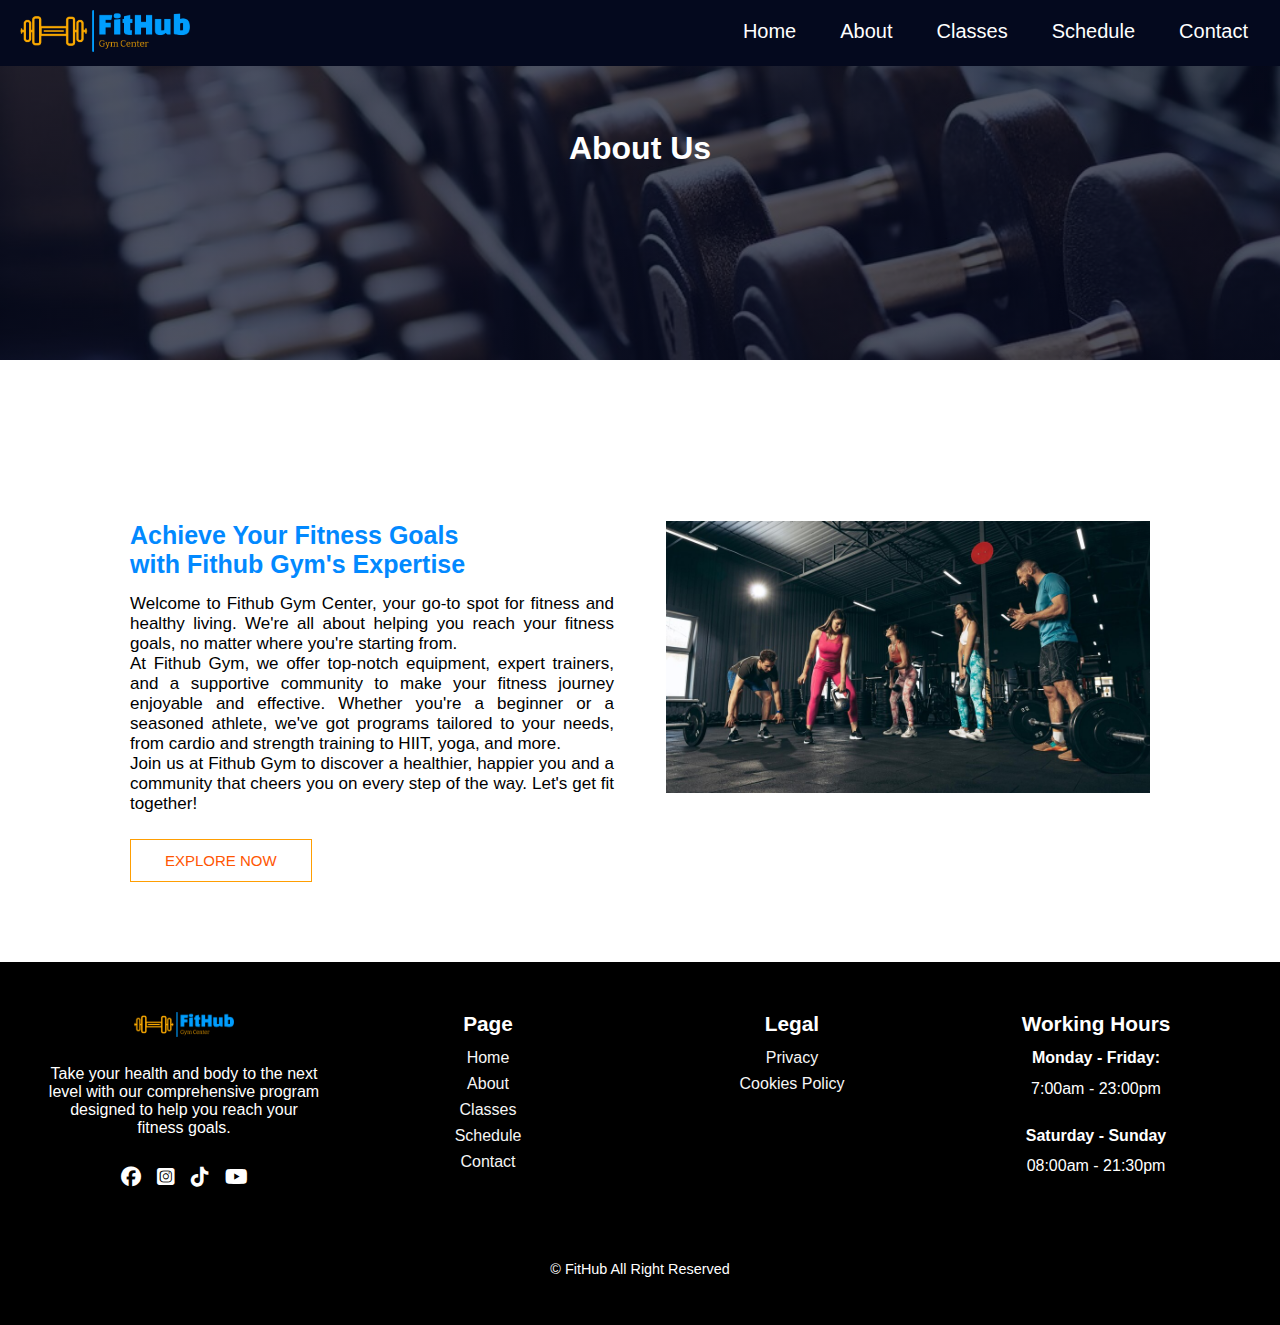
==== commit 948dc091: "Added favicon and improved meta tags" ====
--- a/about.html
+++ b/about.html
@@ -5,6 +5,8 @@
     <meta name="viewport" content="width=device-width, initial-scale=1.0" />
 
     <link rel="stylesheet" href="style.css" />
+    <link rel="icon" type="image/x-ico" href="images/favicon.ico" />
+    <link rel="icon" type="image/svg" href="images/favicon.svg" />
     <link
       rel="stylesheet"
       href="https://cdnjs.cloudflare.com/ajax/libs/font-awesome/6.5.2/css/all.min.css"
--- a/style.css
+++ b/style.css
@@ -21,7 +21,7 @@
   display: flex;
   justify-content: space-between;
   align-items: center;
-  color: white; /* */
+  color: white;
   z-index: 1000;
   top: 0;
   left: 0;
@@ -66,32 +66,15 @@
   transition: 0.5s;
 }
 
-/* Hamburger icon 
-
-.fa-bars,
-.fa-xmark {
-  font-size: 24px;
-  cursor: pointer;
-  display: none;
-}*/
+.nav-links ul li:hover::after {
+  width: 100%;
+}
+
+/* Hamburger icon */
 
 #hamburger,
 #close {
   display: none;
-}
-
-.nav-links ul li::after {
-  content: "";
-  width: 0;
-  height: 2px;
-  background: #ff9e02;
-  display: block;
-  margin: auto;
-  transition: width 0.5s;
-}
-
-.nav-links ul li:hover::after {
-  width: 100%;
 }
 
 /* Background */
@@ -147,7 +130,11 @@
   width: 80%;
   margin: auto;
   text-align: center;
-  padding-top: 100px;
+  padding-top: 50px;
+}
+
+.about-data {
+  margin-bottom: 40px;
 }
 
 .row {
@@ -234,7 +221,7 @@
 
 .row button:hover {
   background: #ff9e02;
-  transition: 1s;
+  transition: 0.5s;
 }
 
 .cards {
@@ -336,7 +323,7 @@
 }
 
 .classes-title {
-  font-size: 25px;
+  font-size: 23px;
   margin-bottom: 0.25rem;
   color: #fff;
   display: block;
@@ -368,7 +355,7 @@
   display: inline-flex;
   align-items: center;
   column-gap: 0.5rem;
-  font-size: 20px;
+  font-size: 15px;
   color: #fff;
 }
 
@@ -412,7 +399,7 @@
 /*         about - page*/
 
 .about-header {
-  height: 40vh;
+  min-height: 40vh;
   width: 100%;
   background-image: linear-gradient(rgba(4, 9, 30, 0.7), rgba(4, 9, 30, 0.7)),
     url(images/dumbbells-gym.jpg);
@@ -426,8 +413,9 @@
 .about-header h1 {
   position: relative;
   z-index: 2;
-  top: 10rem;
+  /* top: 10rem; */
   font-size: 2rem;
+  margin-top: 4rem;
 }
 .about-us {
   width: 80%;
@@ -465,10 +453,6 @@
   color: #ff5602;
 }
 
-.about-btn:hover {
-  color: #fff;
-}
-
 /* FOOTER SECTION*/
 
 footer {
@@ -537,10 +521,6 @@
   margin-top: 1rem;
 }
 
-.copyright:hover {
-  color: #0289ff;
-}
-
 .footer-box .logo img {
   margin-bottom: 1rem;
   max-width: 100px;
@@ -558,18 +538,12 @@
 .footer-box .time {
   margin-bottom: 1.8rem;
 }
-.footer-box p:hover {
-  color: #0289ff;
-}
-
-.footer-box h5 .days {
-  margin: 0.5rem;
-}
 
 /* classes page*/
 .classes {
-  padding: 10px 10%;
-}
+  padding: 1px 1%;
+}
+
 #card-area {
   padding: 50px 0;
 }
@@ -588,7 +562,7 @@
   box-shadow: 5px 5px 15px rgba(0, 0, 0, 0.7);
 }
 
-.-card img {
+.classes-card img {
   width: 100%;
   border-radius: 10px;
   display: block;
@@ -617,25 +591,25 @@
 
 .classes-card .txt h1 {
   margin: 0;
-  font-size: 20px;
+  font-size: 18px;
   line-height: 1.2;
 }
 
 .classes-card .txt p {
   margin: 0;
-  font-size: 18px;
+  font-size: 15px;
   line-height: 1;
   padding: 5px 0;
 }
 
 .classes-card .txt a {
-  margin-top: 10px;
+  margin-top: 5px;
   color: #262626;
   text-decoration: none;
   background: #fff;
   border-radius: 50px;
   text-align: center;
-  padding: 8px 20px;
+  padding: 8px 15px;
 }
 
 .classes-card .txt a:hover {
@@ -834,10 +808,6 @@
   color: #333;
   font-weight: 500;
   text-align: center;
-}
-
-.-container .form {
-  margin-top: 30px;
 }
 
 .form .input-box {
@@ -923,7 +893,7 @@
     right: -200px;
     width: 200px;
     background-color: #ff9e02;
-    height: 50%;
+    height: auto;
     padding: 20px;
     transition: right 0.3s ease;
   }
@@ -952,7 +922,11 @@
   }
 
   .nav-links li {
-    margin: 10px 0;
+    margin: 3px 0;
+  }
+
+  .nav-links a {
+    font-size: 15px;
   }
 
   .background-section {
@@ -1012,7 +986,7 @@
   }
 
   .col h1 {
-    font-size: 24px;
+    font-size: 18px;
   }
 
   .col p {
@@ -1030,18 +1004,7 @@
 
   .card {
     height: 100%;
-  }
-
-  .card h5 {
-    font-size: 20px;
-  }
-
-  .col h1 {
-    font-size: 18px;
-  }
-
-  .col p {
-    font-size: 18px;
+    width: 100%;
   }
 
   .cards {
@@ -1064,7 +1027,7 @@
   }
 
   .classes-list {
-    max-width: 90%;
+    max-width: 50%;
     margin-bottom: 0 auto;
   }
 
@@ -1108,14 +1071,10 @@
   }
 
   /* about page*/
-  .about-header {
-    height: 35vh;
-  }
 
   .about-header h1 {
-    top: 5rem;
-    /* padding-top: 50px; */
-    font-size: 2rem;
+    font-size: 1.5rem;
+    margin-top: 0.5rem;
   }
 
   .about-us {
@@ -1143,12 +1102,12 @@
     grid-gap: 30px;
   }
 
-  .classes-card .txt {
+  /* .classes-card .txt {
     padding: 0 30px;
-  }
+  } */
 
   .classes-card .txt:hover {
-    height: 15rem;
+    height: 10rem;
   }
 
   .classes-card .txt h1 {
@@ -1221,7 +1180,7 @@
   }
 
   .text-box h1 {
-    font-size: 32px;
+    font-size: 20px;
   }
 
   .text-box p {
@@ -1229,8 +1188,8 @@
   }
 
   .hero-btn {
-    padding: 8px 20px;
-    font-size: 12px;
+    padding: 5px 15px;
+    font-size: 10px;
   }
 
   .feature-section {
@@ -1244,9 +1203,7 @@
   .feature p {
     font-size: 10px;
   }
-  .col h1 {
-    font-size: 20px;
-  }
+
   .col p {
     font-size: 12px;
   }
@@ -1261,7 +1218,7 @@
   }
 
   .card h5 {
-    font-size: 13px;
+    font-size: 11px;
   }
 
   /* classes list*/
@@ -1273,6 +1230,7 @@
   }
   .section_title {
     font-size: 20px;
+    margin-top: 40px;
   }
   .classes-subtitle {
     font-size: 16px;
@@ -1324,7 +1282,6 @@
   }
 
   .about-header h1 {
-    top: 4rem;
     font-size: 1.5rem;
   }
 
@@ -1405,11 +1362,11 @@
   }
 
   .contact-content h3 {
-    font-size: 25px;
+    font-size: 20px;
   }
 
   .contact-content p {
-    font-size: 20px;
+    font-size: 18px;
   }
 
   .contact-container {
@@ -1452,6 +1409,15 @@
 
   .contact-container header {
     font-size: 1.3rem;
+  }
+
+  .nav-links {
+    height: auto;
+    width: auto;
+  }
+
+  .nav-links li {
+    margin: 0;
   }
 }
 
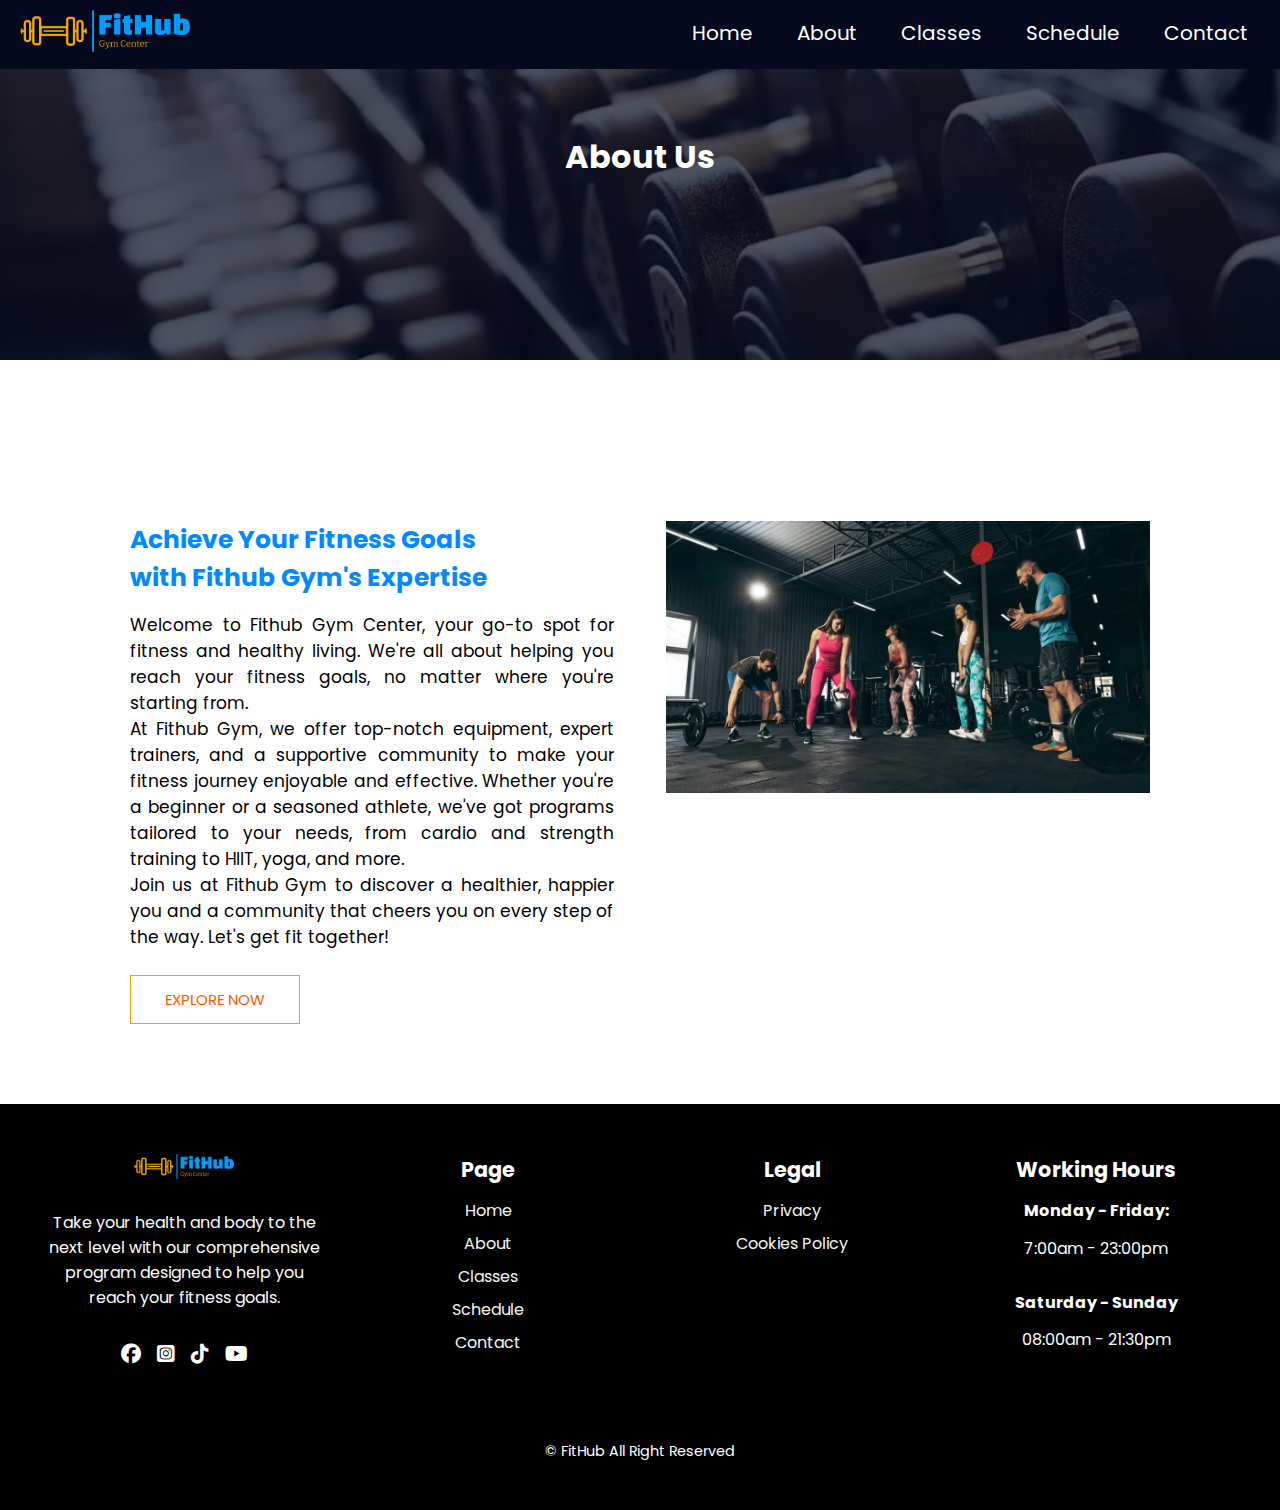
==== commit 4290cdb3: "Updated images to WebP format and removed unnecessary links" ====
--- a/about.html
+++ b/about.html
@@ -6,18 +6,18 @@
 
     <link rel="stylesheet" href="style.css" />
     <link rel="icon" type="image/x-ico" href="images/favicon.ico" />
-    <link rel="icon" type="image/svg" href="images/favicon.svg" />
+
+    <link rel="preconnect" href="https://fonts.googleapis.com" />
+    <link rel="preconnect" href="https://fonts.gstatic.com" crossorigin />
+    <link
+      href="https://fonts.googleapis.com/css2?family=Poppins:ital,wght@0,100;0,200;0,300;0,400;0,600;0,700;1,600&display=swap"
+      rel="stylesheet"
+    />
+
     <link
       rel="stylesheet"
       href="https://cdnjs.cloudflare.com/ajax/libs/font-awesome/6.5.2/css/all.min.css"
     />
-
-    <link
-      rel="stylesheet"
-      href="https://use.fontawesome.com/releases/v5.15.4/css/all.css"
-    />
-
-    <link rel="stylesheet" href="css/swiper-bundle.min.css" />
     <title>About Us</title>
   </head>
   <body>
@@ -65,7 +65,7 @@
         </div>
 
         <div class="about-col">
-          <img src="images/about-us.jpg" alt="gym-team" />
+          <img src="images/about-us.webp" alt="gym-team" />
         </div>
       </div>
     </section>
@@ -120,7 +120,6 @@
       </div>
     </footer>
 
-    <script src="js/swiper-bundle.min.js"></script>
     <script src="script.js"></script>
   </body>
 </html>
--- a/style.css
+++ b/style.css
@@ -82,7 +82,7 @@
   position: relative;
   height: 100vh;
   background-image: linear-gradient(rgba(4, 9, 30, 0.7), rgba(56, 81, 179, 0.7)),
-    url(images/background-img.jpg);
+    url(images/background-img.webp);
   background-size: cover;
   background-position: center;
 }
@@ -181,7 +181,7 @@
   height: 700px;
   margin: 0;
   background-image: linear-gradient(rgba(0, 0, 0, 0.7), rgba(0, 0, 0, 0.7)),
-    url(images/woman-helping-man-gym.jpg);
+    url(images/woman-helping-man-gym.webp);
   background-position: center;
   background-size: cover;
   padding: 0 8%;
@@ -238,26 +238,25 @@
   box-sizing: border-box;
   cursor: pointer;
   margin: 10px 15px;
-  background-image: url(images/cardio.jpg);
   background-position: center;
   background-size: cover;
   transition: transform 0.5s;
 }
 
 .card1 {
-  background-image: url(images/cardio.jpg);
+  background-image: url(images/cardio.webp);
 }
 
 .card2 {
-  background-image: url(images/strength-training.jpg);
+  background-image: url(images/strength-training.webp);
 }
 
 .card3 {
-  background-image: url(images/HIIT-training.jpg);
+  background-image: url(images/HIIT-training.webp);
 }
 
 .card4 {
-  background-image: url(images/yoga.jpg);
+  background-image: url(images/yoga.webp);
 }
 
 .card:hover {
@@ -402,7 +401,7 @@
   min-height: 40vh;
   width: 100%;
   background-image: linear-gradient(rgba(4, 9, 30, 0.7), rgba(4, 9, 30, 0.7)),
-    url(images/dumbbells-gym.jpg);
+    url(images/dumbbells-gym.webp);
   background-position: center;
   background-size: cover;
   text-align: center;
@@ -858,6 +857,7 @@
   line-height: 1;
   border: 1px solid #ddd;
   border-radius: 6px;
+  color: #000;
   outline: none;
   cursor: pointer;
   transition: 0.3s;
@@ -1071,10 +1071,12 @@
   }
 
   /* about page*/
+  .about-header {
+    min-height: 30vh;
+  }
 
   .about-header h1 {
     font-size: 1.5rem;
-    margin-top: 0.5rem;
   }
 
   .about-us {
@@ -1278,7 +1280,7 @@
 
   /* About - page*/
   .about-header {
-    height: 30vh;
+    min-height: 20vh;
   }
 
   .about-header h1 {
